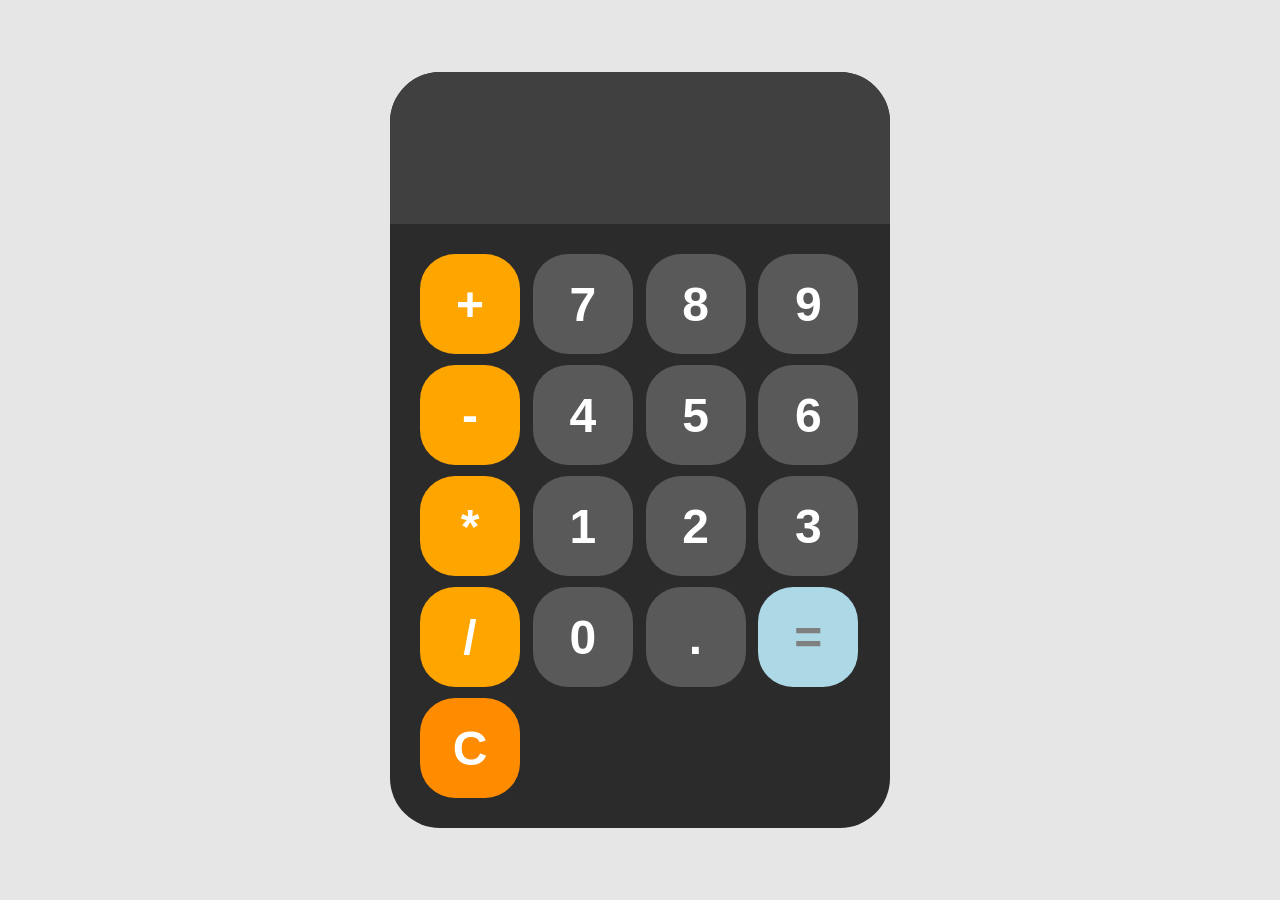
==== index.html @ 52917c89 "Rename calculator.html to index.html" ====
<!DOCTYPE html>
<html lang="en">
<head>
    <meta charset="UTF-8">
    <meta name="viewport" content="width=device-width, initial-scale=1.0">
    <link rel="icon" type="image/png" href="favicon.png">
    <title>Calculator</title>
    <link rel="stylesheet" href="calculator.css">
</head>
<body>
    <div id="calculator">
        <input id="display" readonly>
        <div id="keys">
            <button onclick="appendToDisplay('+')" class="operator-btn">+</button>
            <button onclick="appendToDisplay('7')">7</button>
            <button onclick="appendToDisplay('8')">8</button>
            <button onclick="appendToDisplay('9')">9</button>
            <button onclick="appendToDisplay('-')" class="operator-btn">-</button>
            <button onclick="appendToDisplay('4')">4</button>
            <button onclick="appendToDisplay('5')">5</button>
            <button onclick="appendToDisplay('6')">6</button>
            <button onclick="appendToDisplay('*')" class="operator-btn">*</button>
            <button onclick="appendToDisplay('1')">1</button>
            <button onclick="appendToDisplay('2')">2</button>
            <button onclick="appendToDisplay('3')">3</button>
            <button onclick="appendToDisplay('/')" class="operator-btn">/</button>
            <button onclick="appendToDisplay('0')">0</button>
            <button onclick="appendToDisplay('.')">.</button>
            <button onclick="calculate()" class="calculate">=</button>
            <button onclick="clearDisplay()" class="clear-btn">C</button>
        </div>
    </div>

    <script src="calculator.js"></script>
</body>
</html>
---- calculator.css ----
body{
    margin: 0;
    display: flex;
    justify-content: center;
    align-items: center;
    height: 100vh;
    background-color: hsl(0, 0%, 90%);
}

#calculator{
    font-family: Arial, sans-sarif;
    background-color: hsl(0, 0%, 17%);
    border-radius: 50px;
    max-width: 500px;
    overflow: hidden;
}

#display{
    width: 100%;
    padding: 30px;
    font-size: 5rem;
    text-align: left;
    border: none;
    background-color: hsl(0, 0%, 25%);
    color: white;
}

#keys{
    display: grid;
    grid-template-columns: repeat(4, 10fr);
    gap: 11px;
    padding: 30px;
}

button{
    width: 100px;
    height: 100px;
    border-radius: 35px;
    border: none;
    background-color: hsl(0, 0%, 35%);
    color: white;
    font-size: 3rem;
    font-weight: bold;
    cursor: pointer;
}
button:hover{
    background-color: hsl(0, 0%, 50%);
}
button:active{
    background-color: hsl(0, 0%, 70%);
    color: hsl(0, 0%, 90%);
}

.operator-btn{
    background-color: orange;
}
.operator-btn:hover{
    background-color: rgb(237, 181, 79);
}
.operator-btn:active{
    background-color: rgb(242, 198, 115);
    color: rgb(114, 110, 110);
}
.clear-btn{
    background-color: darkorange;
}
.clear-btn:hover{
    background-color: orange;
}
.clear-btn:active{
    background-color: rgb(255, 191, 112);
    color: rgb(166, 163, 163);
}
.calculate{
    background-color: lightblue;
    color: gray;
}
.calculate:hover{
    background-color: rgb(61, 192, 236);
    color: rgb(98, 96, 96);
}
.calculate:active{
    background-color: rgb(0, 191, 255);
    color: rgb(1, 1, 1);
}
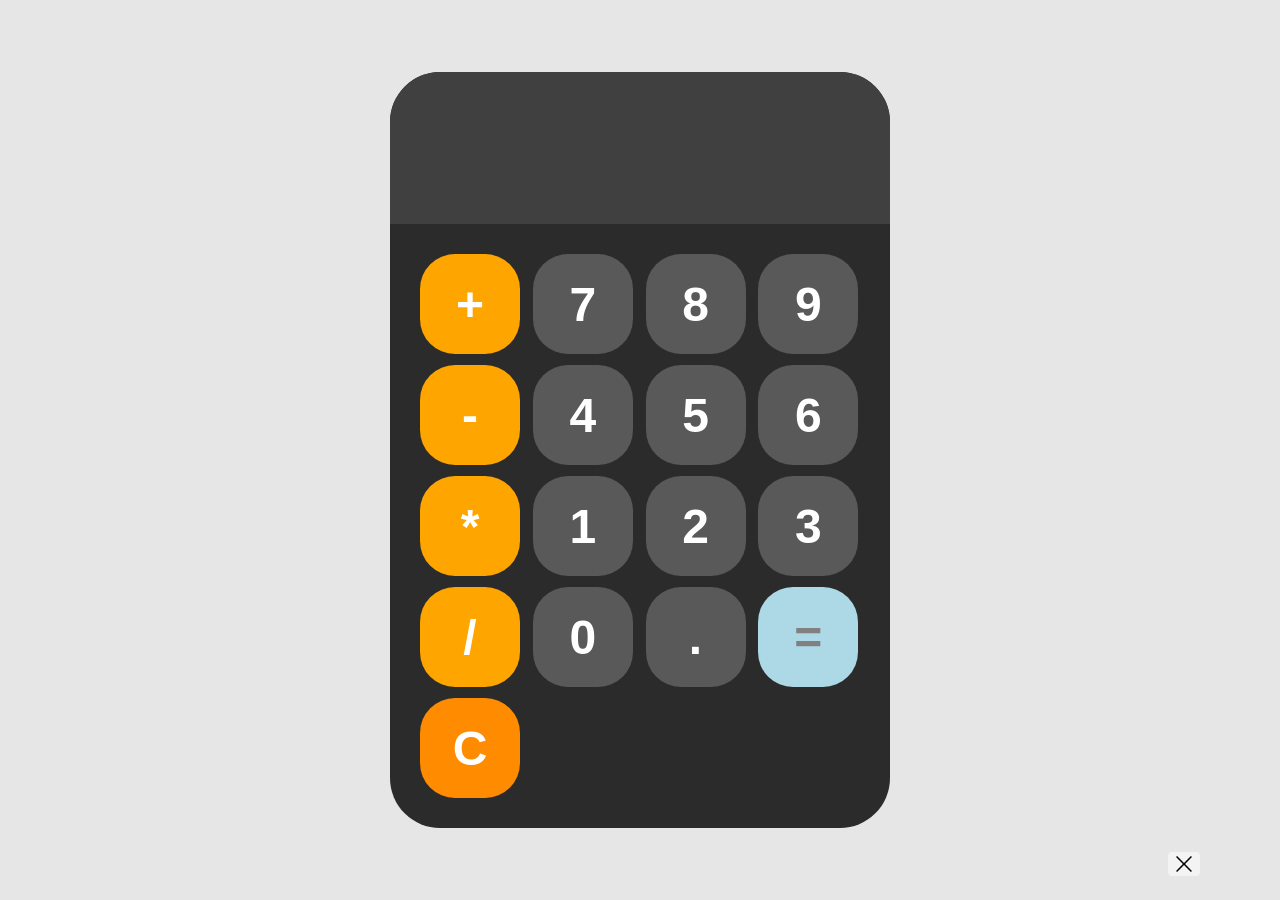
==== commit ca350468: "Update index.html" ====
--- a/index.html
+++ b/index.html
@@ -30,7 +30,58 @@
             <button onclick="clearDisplay()" class="clear-btn">C</button>
         </div>
     </div>
+    <script>
+  atOptions = {
+    'key' : '755117391f7934026bef0806da751ba7',
+    'format' : 'iframe',
+    'height' : 50,
+    'width' : 320,
+    'params' : {}
+  };
+    </script>
+    <script>
+  atOptions = {
+    'key' : 'b3c6058b4b5b16718029e5394e332e84',
+    'format' : 'iframe',
+    'height' : 300,
+    'width' : 160,
+    'params' : {}
+  };
+</script>
+<script src="https://bauval.org/22/b3c6058b4b5b16718029e5394e332e84"></script>
+<script>
+  atOptions = {
+    'key' : '755117391f7934026bef0806da751ba7',
+    'format' : 'iframe',
+    'height' : 50,
+    'width' : 320,
+    'params' : {}
+  };
+</script>
+<script src="https://bauval.org/22/755117391f7934026bef0806da751ba7"></script>
+    <!-- BEGIN AADS AD UNIT 2462198 -->
 
+<div style="position: absolute; z-index: 99999">
+      <input autocomplete="off" type="checkbox" id="aadsstickymwhwss3a" hidden />
+      <div style="padding-top: 0; padding-bottom: 0;">
+        <div style="width:15%;height:100%;position:fixed;text-align:center;font-size:0;top:50%;transform:translateY(-50%);right:0;min-width:100px">
+          <label for="aadsstickymwhwss3a" style="bottom: 24px;margin:0 auto;right:0;left:0;max-width:24px; position: absolute;border-radius: 4px; background: rgba(248, 248, 249, 0.70); padding: 4px;z-index: 99999;cursor:pointer">
+            <svg fill="#000000" height="16px" width="16px" xmlns="http://www.w3.org/2000/svg" viewBox="0 0 490 490">
+              <polygon points="456.851,0 245,212.564 33.149,0 0.708,32.337 212.669,245.004 0.708,457.678 33.149,490 245,277.443 456.851,490 489.292,457.678 277.331,245.004 489.292,32.337 "/>
+            </svg>
+          </label>
+          <div id="frame" style="width: 100%;margin: auto;position: relative; z-index: 99998;height:100%; display: flex;flex-direction: column; justify-content: center">
+                        <iframe data-aa=2462198 src=//acceptable.a-ads.com/2462198/?size=Adaptive style='border:0; padding:0; width:70%; height:70%; overflow:hidden; margin: 0 auto'></iframe>
+                    </div>
+        </div>
+        <style>
+      #aadsstickymwhwss3a:checked + div {
+        display: none;
+      }
+    </style>
+    </div></div>
+
+<!-- END AADS AD UNIT 2462198 -->
     <script src="calculator.js"></script>
 </body>
 </html>
